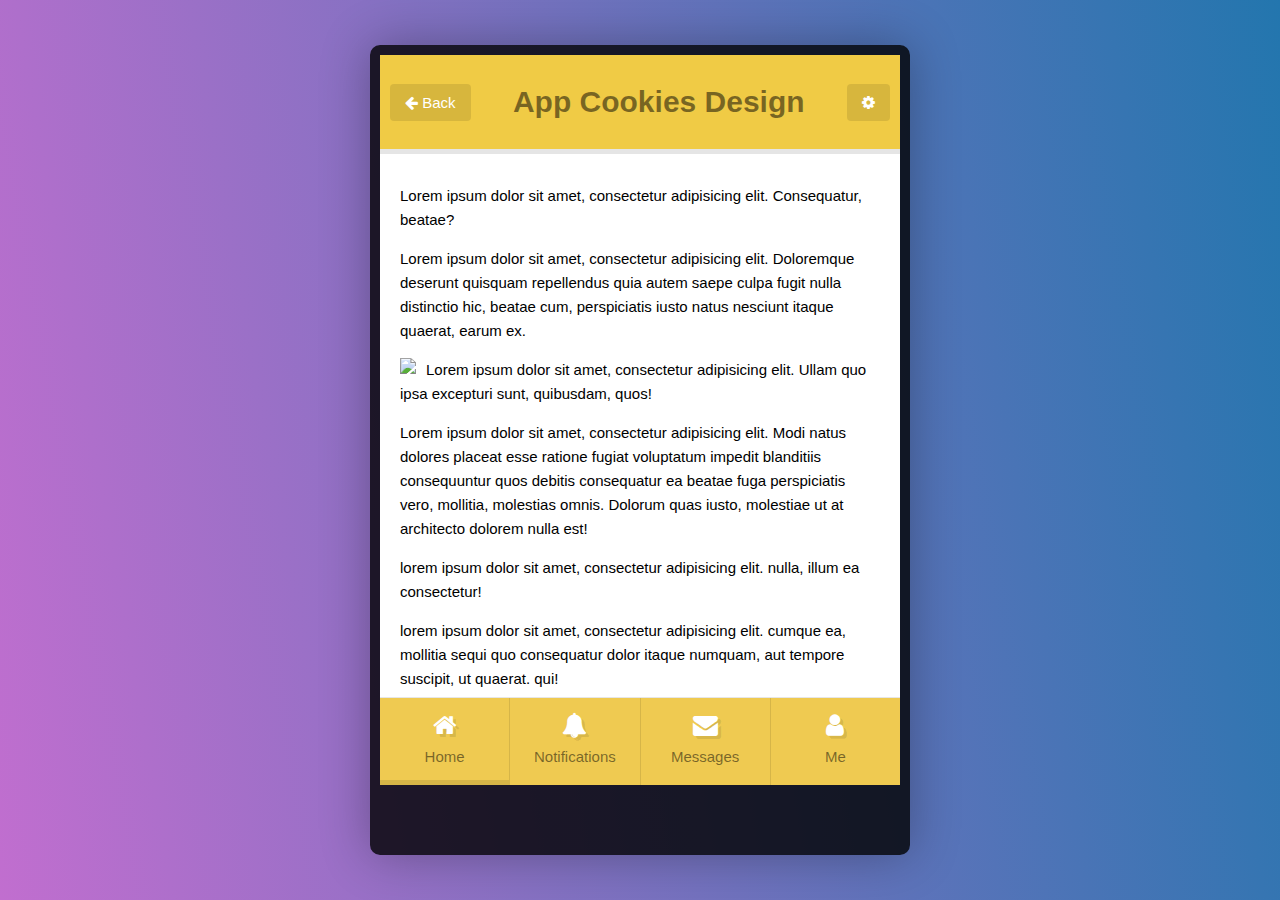
==== flexbox-app-layout/index.html @ 801ebf8a "Create a mobile app" ====
<!DOCTYPE html>
<html lang="en">
<head>
  <meta charset="UTF-8">
  <title>FlexBox Nav</title>
  <link rel="stylesheet" href="https://maxcdn.bootstrapcdn.com/font-awesome/4.3.0/css/font-awesome.min.css">
  <link rel="stylesheet" href="style-ANSWER.css">
</head>
<body>
  
  <div class="app-wrap">
    
    <header class="app-header">
      <a href="#" class="button">
        <i class="fa fa-arrow-left"></i>
        Back
      </a>

      <h1>App Cookies Design</h1>

      <a href="#" class="button">
        <i class="fa fa-cog"></i>
      </a>
    </header>

    <div class="content">
      <p>Lorem ipsum dolor sit amet, consectetur adipisicing elit. Consequatur, beatae?</p>

      <p>Lorem ipsum dolor sit amet, consectetur adipisicing elit. Doloremque deserunt quisquam repellendus quia autem saepe culpa fugit nulla distinctio hic, beatae cum, perspiciatis iusto natus nesciunt itaque quaerat, earum ex.</p>
      
      <img src="https://avatars2.githubusercontent.com/u/176013">

      Lorem ipsum dolor sit amet, consectetur adipisicing elit. Ullam quo ipsa excepturi sunt, quibusdam, quos!

      <p>Lorem ipsum dolor sit amet, consectetur adipisicing elit. Modi natus dolores placeat esse ratione fugiat voluptatum impedit blanditiis consequuntur quos debitis consequatur ea beatae fuga perspiciatis vero, mollitia, molestias omnis. Dolorum quas iusto, molestiae ut at architecto dolorem nulla est!</p>

      <p>lorem ipsum dolor sit amet, consectetur adipisicing elit. nulla, illum ea consectetur!</p>

      <p>lorem ipsum dolor sit amet, consectetur adipisicing elit. cumque ea, mollitia sequi quo consequatur dolor itaque numquam, aut tempore suscipit, ut quaerat. qui!</p>

      <p>lorem ipsum dolor sit amet, consectetur adipisicing elit. aliquam id rem numquam, illum atque ducimus maiores assumenda dolorum ut.</p>

      <p>lorem ipsum dolor sit amet, consectetur adipisicing elit. accusantium cum unde animi, obcaecati, minima odio.</p>

      <p>lorem ipsum dolor sit amet, consectetur adipisicing elit. nulla, illum ea consectetur!</p>

      <p>lorem ipsum dolor sit amet, consectetur adipisicing elit. cumque ea, mollitia sequi quo consequatur dolor itaque numquam, aut tempore suscipit, ut quaerat. qui!</p>

      <p>lorem ipsum dolor sit amet, consectetur adipisicing elit. aliquam id rem numquam, illum atque ducimus maiores assumenda dolorum ut.</p>

      <p>lorem ipsum dolor sit amet, consectetur adipisicing elit. accusantium cum unde animi, obcaecati, minima odio.</p>

      <p>lorem ipsum dolor sit amet, consectetur adipisicing elit. nulla, illum ea consectetur!</p>

      <p>lorem ipsum dolor sit amet, consectetur adipisicing elit. cumque ea, mollitia sequi quo consequatur dolor itaque numquam, aut tempore suscipit, ut quaerat. qui!</p>

      <p>lorem ipsum dolor sit amet, consectetur adipisicing elit. aliquam id rem numquam, illum atque ducimus maiores assumenda dolorum ut.</p>

      <p>lorem ipsum dolor sit amet, consectetur adipisicing elit. accusantium cum unde animi, obcaecati, minima odio.</p>
    </div>

    <div class="icon-bar">
      <a href="#">
        <i class="fa fa-home"></i>
        Home
      </a>
      <a href="#">
        <i class="fa fa-bell"></i>
        Notifications
      </a>
      <a href="#">
        <i class="fa fa-envelope"></i>
        Messages
      </a>
      <a href="#">
        <i class="fa fa-user"></i>
        Me
      </a>
    </div>


  </div>

</body>
</html>
---- flexbox-app-layout/style-ANSWER.css ----
/* Some CSS Setup - nothing to do with flexbox */
html {
  box-sizing: border-box;
}

*, *:before, *:after {
  box-sizing: inherit;
}

html {
  font-size: 10px;
}

body {
  font-family: sans-serif;
  margin: 0;
  font-size: 1.5rem;
  background-image: linear-gradient(260deg, #2376ae 0%, #c16ecf 100%);
}

a {
  color:white;
  text-decoration: none;
}

a.button {
  background:rgba(0,0,0,0.1);
  padding:1rem 1.5rem;
  border-radius:4px;
}


.app-wrap {
  max-width:540px;
  height: 90vh;
  margin: 5vh auto 5vh auto;
  border:10px solid rgba(0,0,0,0.8);
  border-bottom-width: 70px;
  border-radius:10px;
  box-shadow:0 0 50px  rgba(0,0,0,0.3);
}


.content {
  padding:20px;
  background:white;
  box-shadow:inset 0 5px 0 rgba(0,0,0,0.1);
  line-height: 1.6;
}

.content img {
  max-width:50%;
  float:left;
  margin-right: 10px;
}


.icon-bar a {
  text-align: center;
  padding:1.5rem;
  border-left:1px solid rgba(0,0,0,0.1);
  background:#EFCA51;
  color:rgba(0,0,0,0.5);
}

.icon-bar a:first-child {
  border-left: 0;
}

.icon-bar a:first-child, .icon-bar a:hover {
  border-bottom: 5px solid rgba(0,0,0,0.1);
}

.icon-bar {
  border-top:1px solid #E6E6E6;
}

.icon-bar i {
  display: block;
  font-size: 2.5rem;
  color:white;
  text-shadow:3px 3px 0 rgba(0,0,0,0.1);
  padding-bottom: 1rem;
}

.app-header {
  background:#F0CB45;
  color:rgba(0,0,0,0.5);
  padding:1rem;
}


/*
  Everything So far is Cosmetic styling 

  Flexbox + Important CSS Starts Here

*/


/*
  Overall Layout
*/


.app-wrap {
  display:flex;
  flex-direction:column;
}

.app-wrap > * {
  flex:1 1 auto;
}

/*
  Header
*/

.app-header {
  display:flex;
  align-items:center;
  justify-content:space-between;
}

/*
  Content
*/

.content {
  overflow-y:scroll;
  -webkit-overflow-scrolling:touch;
}

/*
  Icon Bar 
*/

.icon-bar {
  display:flex;
}

.icon-bar a {
  flex:1;
}
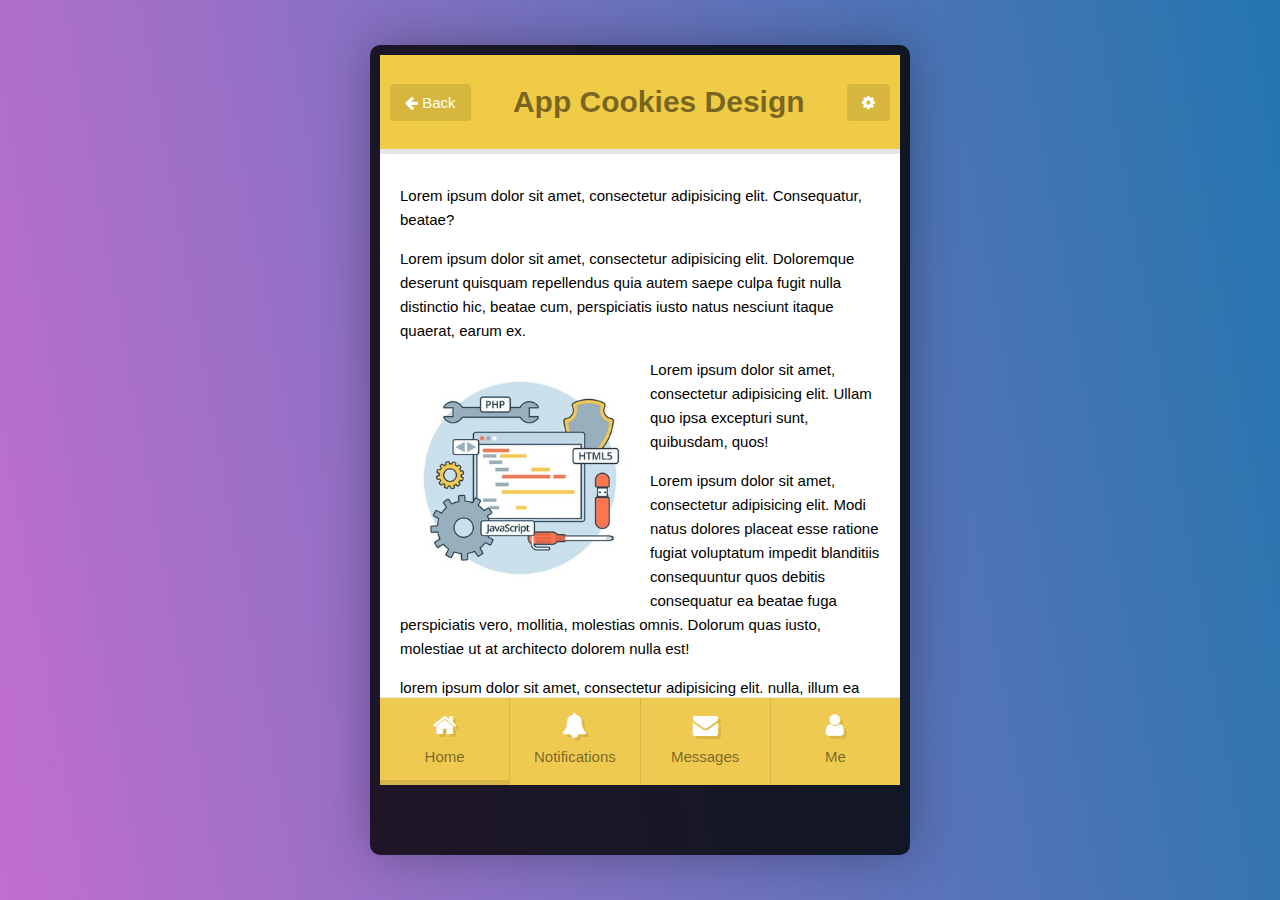
==== commit 4c1b8ef3: "Create a mobile app layout with Flexbox" ====
--- a/flexbox-app-layout/index.html
+++ b/flexbox-app-layout/index.html
@@ -28,7 +28,7 @@
 
       <p>Lorem ipsum dolor sit amet, consectetur adipisicing elit. Doloremque deserunt quisquam repellendus quia autem saepe culpa fugit nulla distinctio hic, beatae cum, perspiciatis iusto natus nesciunt itaque quaerat, earum ex.</p>
       
-      <img src="https://avatars2.githubusercontent.com/u/176013">
+      <img src="../screenshots/avatar.jpg">
 
       Lorem ipsum dolor sit amet, consectetur adipisicing elit. Ullam quo ipsa excepturi sunt, quibusdam, quos!
 
